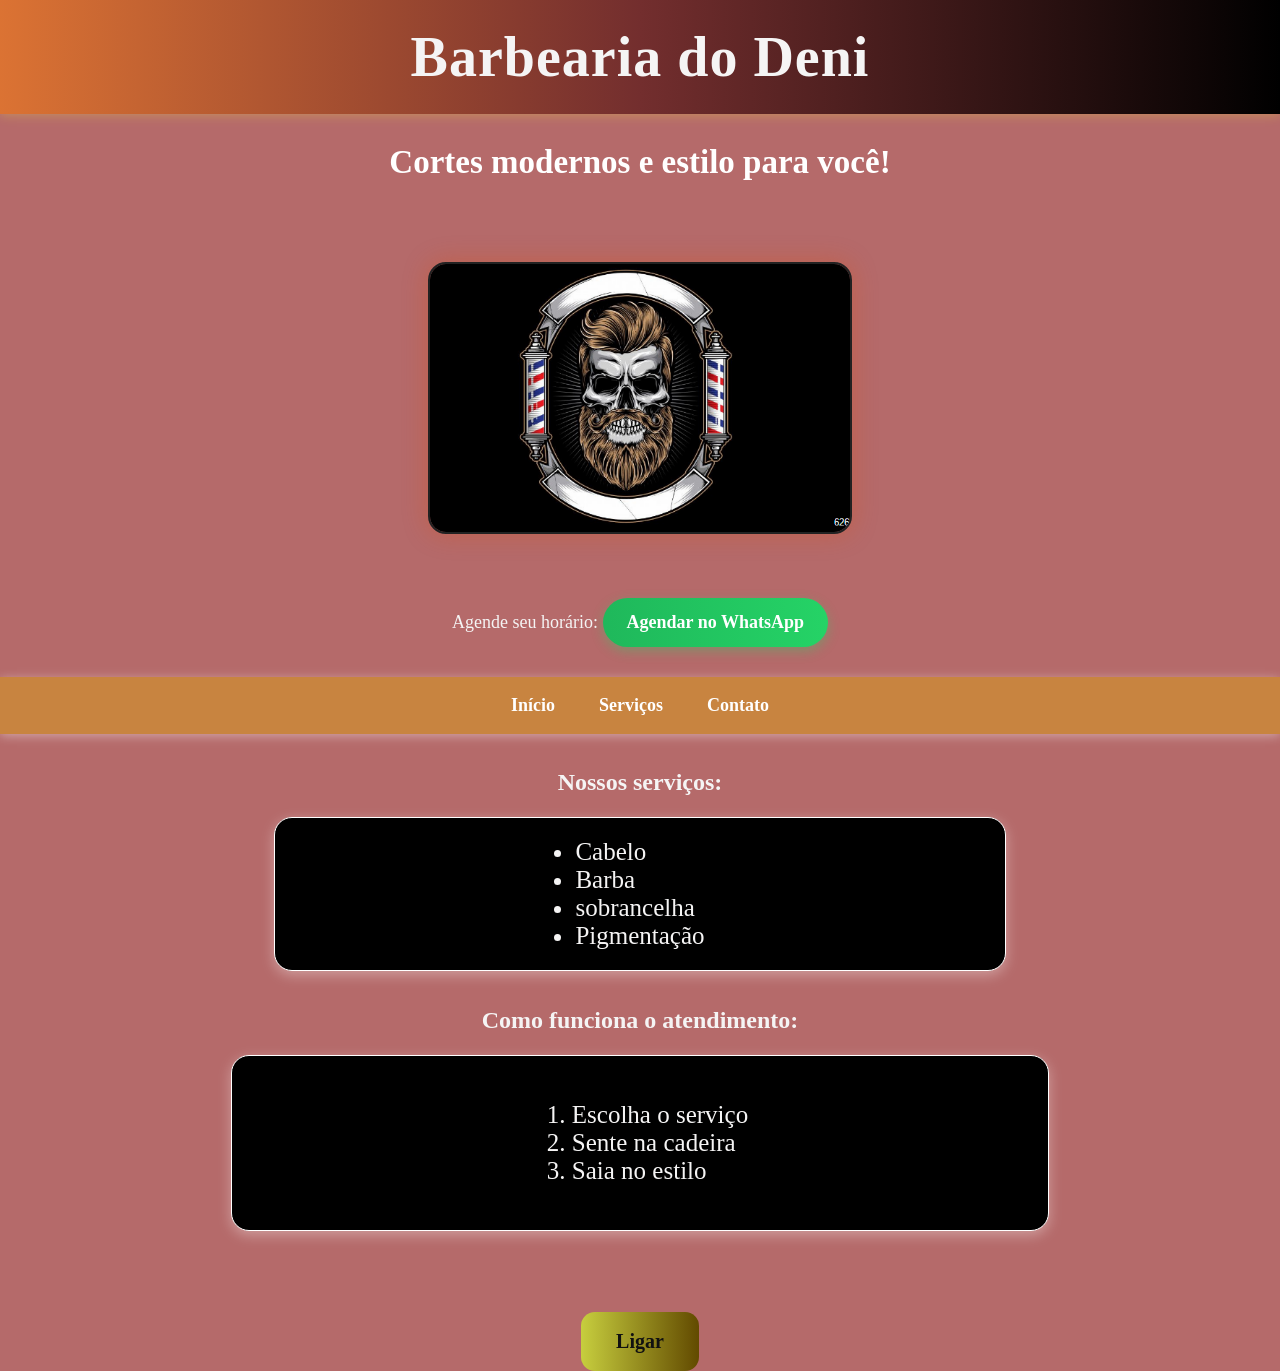
==== barbearia.html @ 71057e96 "minhas alterações" ====
<!doctype html>
<!-- Informa ao navegador que este documento usa HTML5 -->
<html lang="pt-br">
  <!-- Início do documento HTML e definição do idioma como português do Brasil -->
  <head>
    <!-- Parte de configurações da página, que não aparece diretamente no conteúdo -->
    <meta charset="UTF-8" />
    <!-- Permite usar acentos e caracteres especiais corretamente -->
    <meta name="viewport" content="width=device-width, initial-scale=1.0" />
    <!-- Faz a página se adaptar melhor a telas menores -->
    <title>Barbearia do Deni</title>
    <!-- Título que aparece na aba do navegador -->
    <link rel="icon" href="./assets/carrinho.png" />
    <!-- Ícone da página que aparece ao lado do título na aba -->
    <link rel="stylesheet" href="barbearia.css" />
    <!-- Faz a ligação com o arquivo CSS externo -->
  </head>

  <body>
    <!-- Tudo que fica dentro do body aparece visivelmente na página -->

    <h1 id="inicio" class="titulo-principal">Barbearia do Deni</h1>
    <!-- Título principal da página com uma classe para estilizar no CSS -->

    <h2 class="subtitulo">
      Cortes modernos e estilo para você!
    </h2>
    <!-- Parágrafo com texto de apresentação -->

    <br />
    <!-- Quebra de linha -->
    <br />
    <!-- Outra quebra de linha para separar visualmente -->

    <img
      src="./assets/barbearia.png"
      alt="Imagem de uma barbearia"
      class="imagem-supermercado"
    />
    <!-- Imagem ilustrativa com largura de 300 pixels e classe para estilização -->

    <p>
      Agende seu horário:
      <a href="https://wa.me/5562994629373" target="_blank" class="botao-whatsapp">
        Agendar no WhatsApp
      </a>
    </p>
    <!-- Link que abre em outra aba -->

    <nav class="menu">
      <!-- Área de navegação da página -->
      <a href="#inicio">Início</a>
      <!-- Link do menu apontando para a seção início -->
      <a href="#servicos">Serviços</a>
      <!-- Link do menu apontando para a seção ofertas -->
      <a href="#contato">Contato</a>
      <!-- Link do menu apontando para a seção contato -->
    </nav>

    <h2 id="servicos"> Nossos serviços:</h2>
    <!-- Subtítulo da seção -->
    <ul class="lista-servicos">
      <!-- Lista não ordenada, usada quando a ordem não importa -->
      <li>Cabelo</li>
      <!-- Item da lista -->
      <li>Barba</li>
      <!-- Item da lista -->
      <li>sobrancelha</li>
      <!-- Item da lista -->
      <li>Pigmentação</li>
      <!-- Item da lista -->
    </ul>

    <h2 id="contato">Como funciona o atendimento:</h2>
    <!-- Outro subtítulo -->
    <div class="lista-passos">
      <ol>
        <li>Escolha o serviço</li>
        <li>Sente na cadeira</li>
        <li>Saia no estilo</li>
      </ol>
    </div>
    
    <a href="tel:+5562994629373" class="botao-compra">Ligar</a>
    <!-- Botão da página -->
  </body>
</html>
---- barbearia.css ----
body {
  background-color: #8c1616a2;
  font-family: 'Times New Roman', Times, serif;
  margin: 0;
  padding: 0;
  color: #f5f4f4;
  text-align: center;
}

.titulo-principal {
  background: linear-gradient(90deg, #ff7b0084, #732e2e, #000000);
  padding: 25px;
  font-size: 56px;
  margin: 0;
  letter-spacing: 1px;
  box-shadow: 0 2px 10px rgba(250, 253, 54, 0.226);
}

.subtitulo {
  color: #ffffff;
  margin-top: 30px;
  margin-bottom: 25px;
  font-size: 33px;
  font-weight: bold;
}

.imagem-supermercado {
  width: 420px;
  max-width: 90%;
  border-radius: 18px;
  margin: 20px 0 30px 0;
  box-shadow: 0 0 25px rgba(222, 77, 15, 0.35);
  border: 2px solid #222;
}

.botao-whatsapp {
  background: linear-gradient(90deg, #1fb85b, #25d366);
  color: #fff;
  padding: 14px 24px;
  border-radius: 30px;
  text-decoration: none;
  font-weight: bold;
  display: inline-block;
  margin-top: 12px;
  transition: 0.3s;
  box-shadow: 0 4px 12px rgba(37, 211, 102, 0.35);
}

.botao-whatsapp:hover {
  transform: scale(1.05);
  background: linear-gradient(90deg, #19a74f, #20c55a);
}

.menu {
  background-color: #dca0137b;
  padding: 18px;
  margin-top: 30px;
  box-shadow: 0 2px 10px rgba(255, 255, 255, 0.4);
}

.menu a {
  color: #fff;
  margin: 0 20px;
  text-decoration: none;
  font-weight: bold;
  font-size: 18px;
  transition: 0.3s;
}

.menu a:hover {
  color: #30c26f;
}

h2 {
  font-size: 24px;
  margin-top: 35px;
  margin-bottom: 20px;
}

.lista-servicos,
.lista-passos {
  background-color: #000000;
  display: inline-block;
  text-align: left;
  padding: 20px 300px;
  border-radius: 18px;
  margin: 1px;
  box-shadow: 0 4px 14px rgba(255, 255, 255, 0.35);
  border: 1px solid #ffffff;
  font-size: 25px;
}

.botao-compra {
  background: linear-gradient(90deg, #c7ce3e, #624a00);
  color: #111;
  border: none;
  padding: 18px 35px;
  border-radius: 14px;
  cursor: pointer;
  font-weight: bold;
  font-size: 20px;
  transition: 0.3s;
  margin-top: 120px;
}

.botao-compra {
  display: block;
  margin: 80px auto 0 auto;
  text-decoration: none;
  width: fit-content;
}

p {
  font-size: 18px;
}

section,
div,
p,
ul,
ol {
  max-width: 900px;
  margin-left: auto;
  margin-right: auto;
}
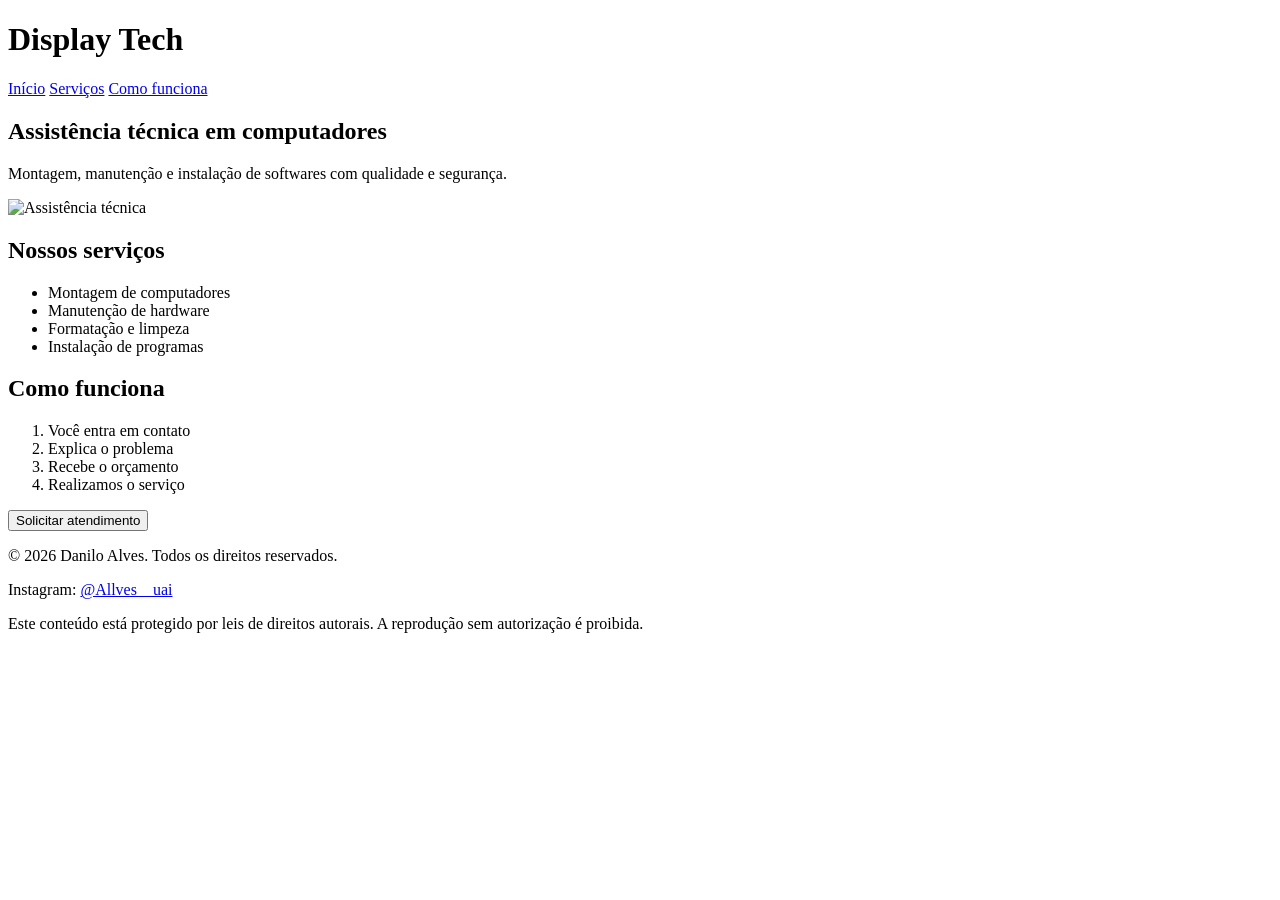
==== commit bf9812f5: "Revise HTML structure for Display Tech page" ====
--- a/barbearia.html
+++ b/barbearia.html
@@ -1,87 +1,72 @@
 <!doctype html>
-<!-- Informa ao navegador que este documento usa HTML5 -->
 <html lang="pt-br">
-  <!-- Início do documento HTML e definição do idioma como português do Brasil -->
-  <head>
-    <!-- Parte de configurações da página, que não aparece diretamente no conteúdo -->
-    <meta charset="UTF-8" />
-    <!-- Permite usar acentos e caracteres especiais corretamente -->
-    <meta name="viewport" content="width=device-width, initial-scale=1.0" />
-    <!-- Faz a página se adaptar melhor a telas menores -->
-    <title>Barbearia do Deni</title>
-    <!-- Título que aparece na aba do navegador -->
-    <link rel="icon" href="./assets/carrinho.png" />
-    <!-- Ícone da página que aparece ao lado do título na aba -->
-    <link rel="stylesheet" href="barbearia.css" />
-    <!-- Faz a ligação com o arquivo CSS externo -->
-  </head>
+<head>
+  <meta charset="UTF-8" />
+  <meta name="viewport" content="width=device-width, initial-scale=1.0" />
+  <title>Display Tech</title>
+  <link rel="stylesheet" href="supermercado.css" />
+</head>
 
-  <body>
-    <!-- Tudo que fica dentro do body aparece visivelmente na página -->
+<body>
 
-    <h1 id="inicio" class="titulo-principal">Barbearia do Deni</h1>
-    <!-- Título principal da página com uma classe para estilizar no CSS -->
 
-    <h2 class="subtitulo">
-      Cortes modernos e estilo para você!
-    </h2>
-    <!-- Parágrafo com texto de apresentação -->
+  <div class="titulo-principal">
+    <h1>Display Tech</h1>
 
-    <br />
-    <!-- Quebra de linha -->
-    <br />
-    <!-- Outra quebra de linha para separar visualmente -->
+    <nav>
+      <a href="#inicio">Início</a>
+      <a href="#servicos">Serviços</a>
+      <a href="#como-funciona">Como funciona</a>
+    </nav>
+  </div>
 
-    <img
-      src="./assets/barbearia.png"
-      alt="Imagem de uma barbearia"
-      class="imagem-supermercado"
-    />
-    <!-- Imagem ilustrativa com largura de 300 pixels e classe para estilização -->
 
+  <h2 class="subtitulo" id="inicio">
+    Assistência técnica em computadores
+  </h2>
+
+  <p class="texto-destaque">
+    Montagem, manutenção e instalação de softwares com qualidade e segurança.
+  </p>
+
+  <img
+    src="./assets/pc.jpg"
+    alt="Assistência técnica"
+    class="imagem-supermercado"
+  />
+
+  
+  <h2 id="servicos">Nossos serviços</h2>
+
+  <ul class="lista-tech">
+    <li>Montagem de computadores</li>
+    <li>Manutenção de hardware</li>
+    <li>Formatação e limpeza</li>
+    <li>Instalação de programas</li>
+  </ul>
+
+  <h2 id="como-funciona">Como funciona</h2>
+
+  <ol class="lista-passos">
+    <li>Você entra em contato</li>
+    <li>Explica o problema</li>
+    <li>Recebe o orçamento</li>
+    <li>Realizamos o serviço</li>
+  </ol>
+
+  <button class="botao-compra">Solicitar atendimento</button>
+
+  <footer class="rodape">
+    <p>© 2026 Danilo Alves. Todos os direitos reservados.</p>
     <p>
-      Agende seu horário:
-      <a href="https://wa.me/5562994629373" target="_blank" class="botao-whatsapp">
-        Agendar no WhatsApp
+      Instagram: 
+      <a href="https://instagram.com/Allves__uai" target="_blank">
+        @Allves__uai
       </a>
     </p>
-    <!-- Link que abre em outra aba -->
-
-    <nav class="menu">
-      <!-- Área de navegação da página -->
-      <a href="#inicio">Início</a>
-      <!-- Link do menu apontando para a seção início -->
-      <a href="#servicos">Serviços</a>
-      <!-- Link do menu apontando para a seção ofertas -->
-      <a href="#contato">Contato</a>
-      <!-- Link do menu apontando para a seção contato -->
-    </nav>
-
-    <h2 id="servicos"> Nossos serviços:</h2>
-    <!-- Subtítulo da seção -->
-    <ul class="lista-servicos">
-      <!-- Lista não ordenada, usada quando a ordem não importa -->
-      <li>Cabelo</li>
-      <!-- Item da lista -->
-      <li>Barba</li>
-      <!-- Item da lista -->
-      <li>sobrancelha</li>
-      <!-- Item da lista -->
-      <li>Pigmentação</li>
-      <!-- Item da lista -->
-    </ul>
-
-    <h2 id="contato">Como funciona o atendimento:</h2>
-    <!-- Outro subtítulo -->
-    <div class="lista-passos">
-      <ol>
-        <li>Escolha o serviço</li>
-        <li>Sente na cadeira</li>
-        <li>Saia no estilo</li>
-      </ol>
-    </div>
-    
-    <a href="tel:+5562994629373" class="botao-compra">Ligar</a>
-    <!-- Botão da página -->
-  </body>
-</html>+    <p class="frase">
+      Este conteúdo está protegido por leis de direitos autorais. A reprodução sem autorização é proibida.
+    </p>
+  </footer>
+</body>
+</html>
